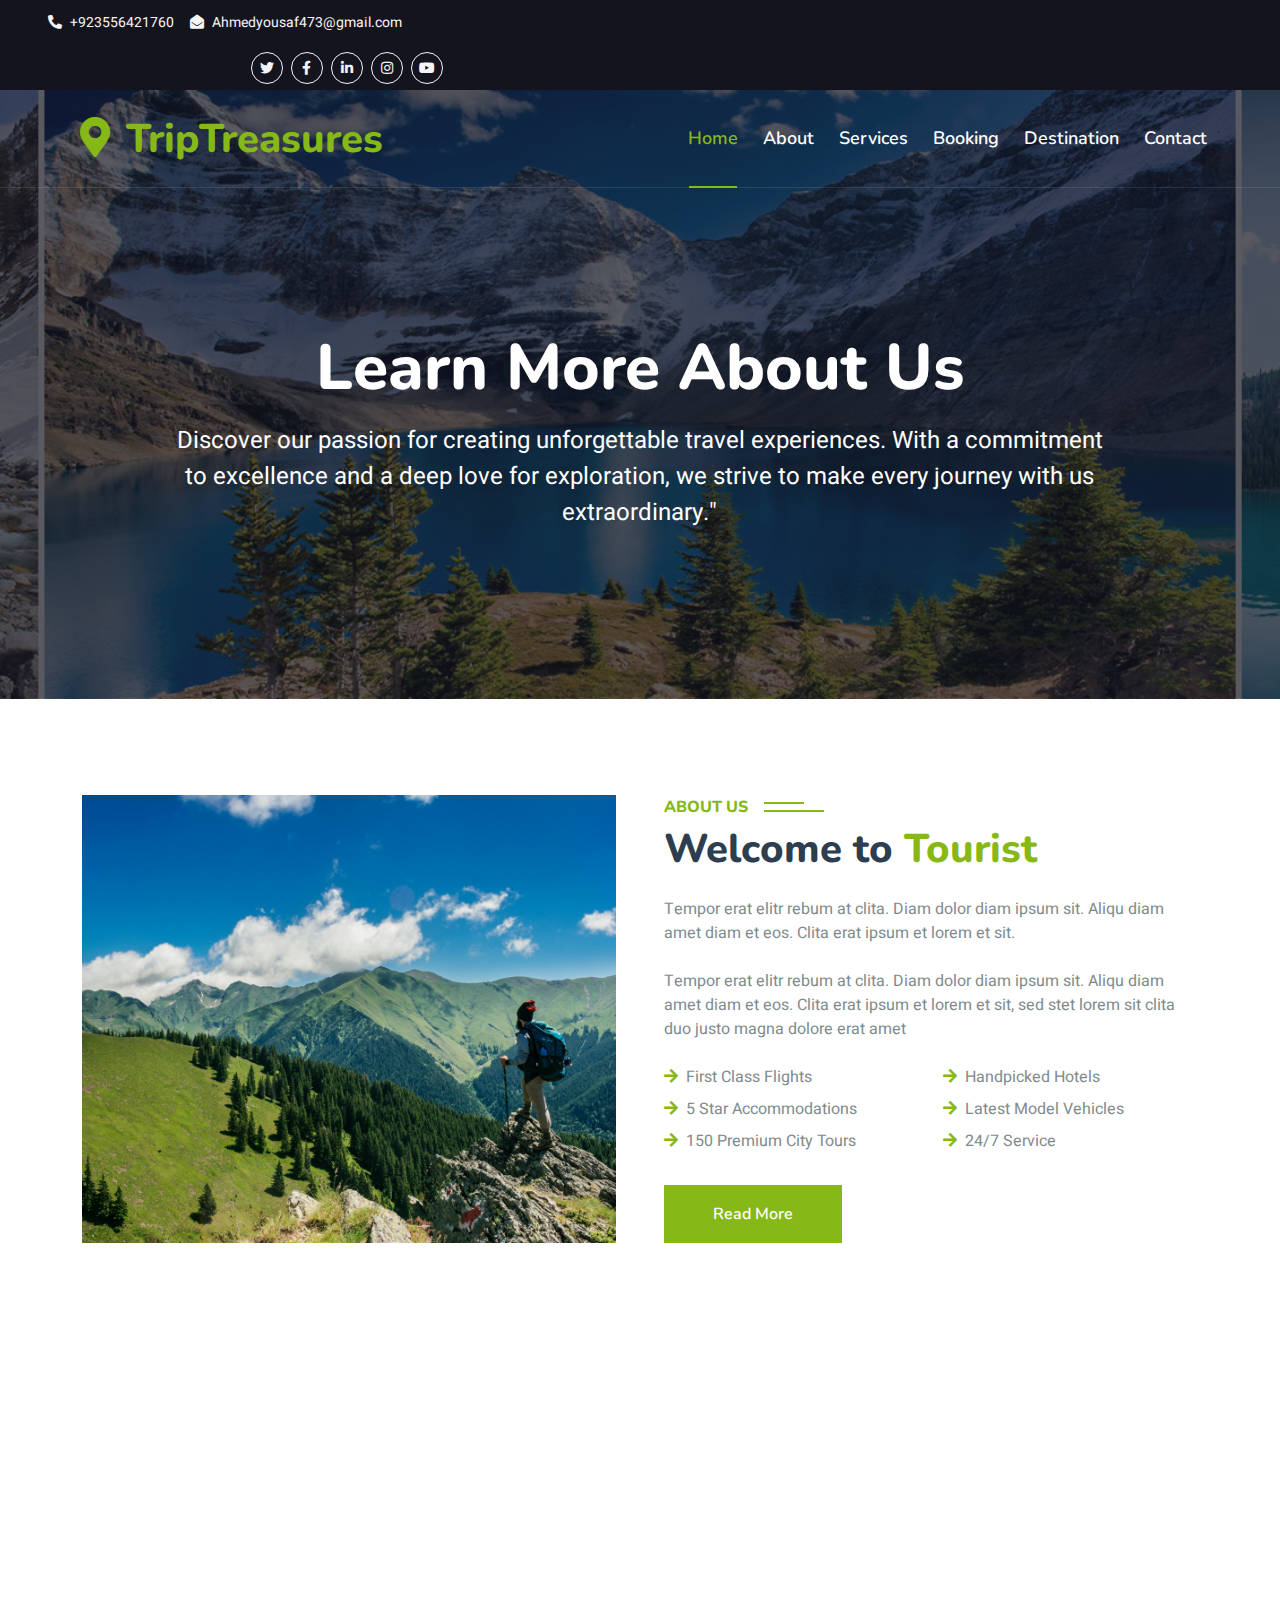
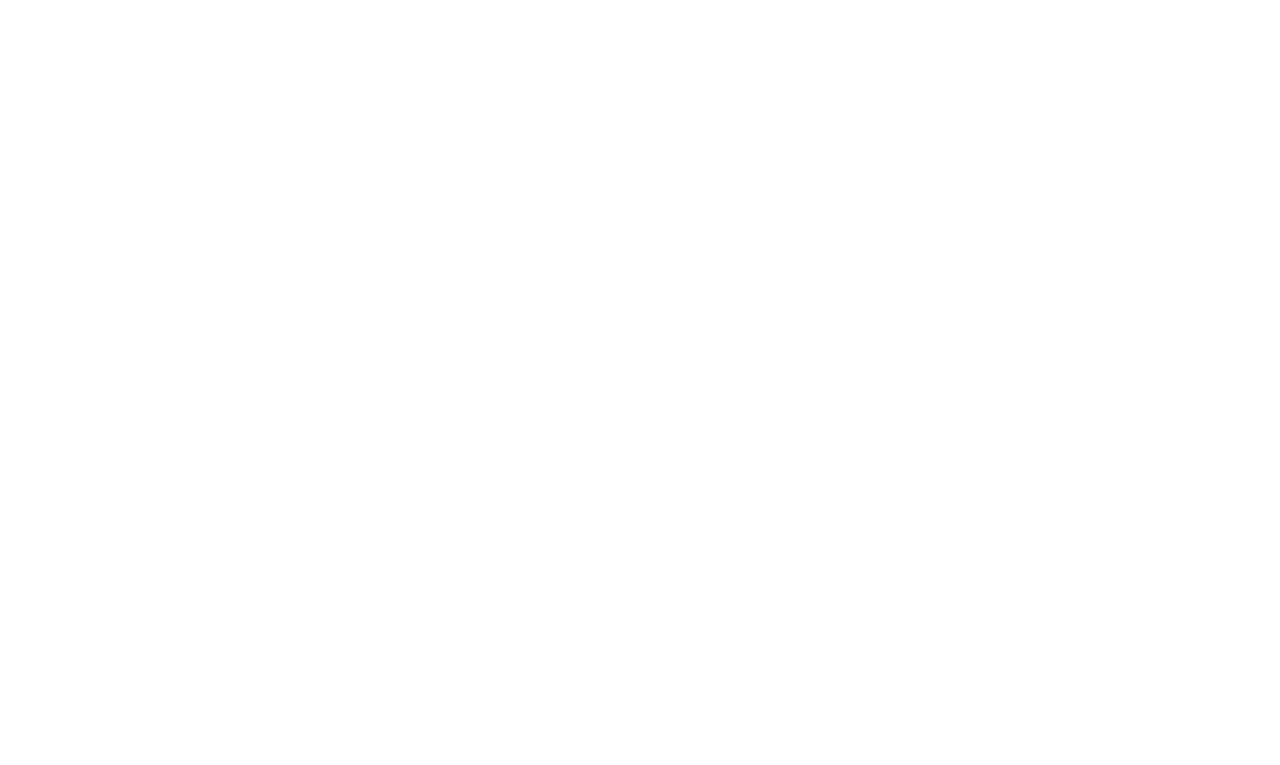
==== about.html @ 11f81f7a "Tour" ====
<!DOCTYPE html>
<html lang="en">

<head>
    <meta charset="utf-8">
    <title>Tourist - Travel Agency</title>
    <meta content="width=device-width, initial-scale=1.0" name="viewport">
    <meta content="" name="keywords">
    <meta content="" name="description">

    <!-- Favicon -->
    <link href="img/favicon.ico" rel="icon">

    <!-- Google Web Fonts -->
    <link rel="preconnect" href="https://fonts.googleapis.com">
    <link rel="preconnect" href="https://fonts.gstatic.com" crossorigin>
    <link href="https://fonts.googleapis.com/css2?family=Heebo:wght@400;500;600&family=Nunito:wght@600;700;800&display=swap" rel="stylesheet">

    <!-- Icon Font Stylesheet -->
    <link href="https://cdnjs.cloudflare.com/ajax/libs/font-awesome/5.10.0/css/all.min.css" rel="stylesheet">
    <link href="https://cdn.jsdelivr.net/npm/bootstrap-icons@1.4.1/font/bootstrap-icons.css" rel="stylesheet">

    <!-- Libraries Stylesheet -->
    <link href="lib/animate/animate.min.css" rel="stylesheet">
    <link href="lib/owlcarousel/assets/owl.carousel.min.css" rel="stylesheet">
    <link href="lib/tempusdominus/css/tempusdominus-bootstrap-4.min.css" rel="stylesheet" />

    <!-- Customized Bootstrap Stylesheet -->
    <link href="css/bootstrap.min.css" rel="stylesheet">

    <!-- Template Stylesheet -->
    <link href="css/style.css" rel="stylesheet">
</head>

<body>
    <!-- Spinner Start -->
    <div id="spinner" class="show bg-white position-fixed translate-middle w-100 vh-100 top-50 start-50 d-flex align-items-center justify-content-center">
        <div class="spinner-border text-primary" style="width: 3rem; height: 3rem;" role="status">
            <span class="sr-only">Loading...</span>
        </div>
    </div>
    <!-- Spinner End -->
     


    <!-- Topbar Start -->
    <div class="container-fluid bg-dark px-5 d-none d-lg-block">
        <div class="row gx-0">
            <div class="col-lg-8 text-center text-lg-start mb-2 mb-lg-0">
                <div class="d-inline-flex align-items-center" style="height: 45px;">
                    <!-- <small class="me-3 text-light"><i class="fa fa-map-marker-alt me-2"></i>123 Street, New York, USA</small> -->
                    <small class="me-3 text-light"><i class="fa fa-phone-alt me-2"></i>+923556421760</small>
                    <small class="text-light"><i class="fa fa-envelope-open me-2"></i>Ahmedyousaf473@gmail.com</small>
                </div>
            </div>
            </div>
            <div class="col-lg-4 text-center text-lg-end">
                <div class="d-inline-flex align-items-center" style="height: 45px;">
                    <a class="btn btn-sm btn-outline-light btn-sm-square rounded-circle me-2" href=""><i class="fab fa-twitter fw-normal"></i></a>
                    <a class="btn btn-sm btn-outline-light btn-sm-square rounded-circle me-2" href=""><i class="fab fa-facebook-f fw-normal"></i></a>
                    <a class="btn btn-sm btn-outline-light btn-sm-square rounded-circle me-2" href=""><i class="fab fa-linkedin-in fw-normal"></i></a>
                    <a class="btn btn-sm btn-outline-light btn-sm-square rounded-circle me-2" href=""><i class="fab fa-instagram fw-normal"></i></a>
                    <a class="btn btn-sm btn-outline-light btn-sm-square rounded-circle" href=""><i class="fab fa-youtube fw-normal"></i></a>
                </div>
            </div>
        </div>
    </div>
    <!-- Topbar End -->


    <!-- Navbar & Hero Start -->
    <div class="container-fluid position-relative p-0">
        <nav class="navbar navbar-expand-lg navbar-light px-4 px-lg-5 py-3 py-lg-0">
            <a href="" class="navbar-brand p-0">
                <h1 class="text-primary m-0"><a><class class="fa fa-map-marker-alt me-3"></class></a></i>TripTreasures</h1>
                
            </a>
            <button class="navbar-toggler" type="button" data-bs-toggle="collapse" data-bs-target="#navbarCollapse">
                <span class="fa fa-bars"></span>
            </button>
            <div class="collapse navbar-collapse" id="navbarCollapse">
                <div class="navbar-nav ms-auto py-0">
                    <a href="index.html" class="nav-item nav-link active">Home</a>
                    <a href="about.html" class="nav-item nav-link">About</a>
                    <a href="service.html" class="nav-item nav-link">Services</a>
                   
                    <a href="booking.html" class="nav-item nav-link">Booking</a>
                    <a href="destination.html" class="nav-item nav-link">Destination</a>
                   
                    <a href="contact.html" class="nav-item nav-link">Contact</a>
                </div>
                
               
            </div>
        </nav>

        <div class="container-fluid bg-primary py-5 mb-5 hero-header">
            <div class="container py-5">
                <div class="row justify-content-center py-5">
                    <div class="col-lg-10 pt-lg-5 mt-lg-5 text-center">
                        <h1 class="display-3 text-white mb-3 animated slideInDown">Learn More About Us</h1>
                        <p class="fs-4 text-white mb-4 animated slideInDown">Discover our passion for creating unforgettable travel experiences. With a commitment to excellence and a deep love for exploration, we strive to make every journey with us extraordinary."</p>
                    </div>                    
                </div>
            </div>
        </div>
    </div>
    <!-- Navbar & Hero End -->


    <!-- About Start -->
    <div class="container-xxl py-5">
        <div class="container">
            <div class="row g-5">
                <div class="col-lg-6 wow fadeInUp" data-wow-delay="0.1s" style="min-height: 400px;">
                    <div class="position-relative h-100">
                        <img class="img-fluid position-absolute w-100 h-100" src="img/aboutt.jpg" alt="" style="object-fit: cover;">
                    </div>
                </div>
                <div class="col-lg-6 wow fadeInUp" data-wow-delay="0.3s">
                    <h6 class="section-title bg-white text-start text-primary pe-3">About Us</h6>
                    <h1 class="mb-4">Welcome to <span class="text-primary">Tourist</span></h1>
                    <p class="mb-4">Tempor erat elitr rebum at clita. Diam dolor diam ipsum sit. Aliqu diam amet diam et eos. Clita erat ipsum et lorem et sit.</p>
                    <p class="mb-4">Tempor erat elitr rebum at clita. Diam dolor diam ipsum sit. Aliqu diam amet diam et eos. Clita erat ipsum et lorem et sit, sed stet lorem sit clita duo justo magna dolore erat amet</p>
                    <div class="row gy-2 gx-4 mb-4">
                        <div class="col-sm-6">
                            <p class="mb-0"><i class="fa fa-arrow-right text-primary me-2"></i>First Class Flights</p>
                        </div>
                        <div class="col-sm-6">
                            <p class="mb-0"><i class="fa fa-arrow-right text-primary me-2"></i>Handpicked Hotels</p>
                        </div>
                        <div class="col-sm-6">
                            <p class="mb-0"><i class="fa fa-arrow-right text-primary me-2"></i>5 Star Accommodations</p>
                        </div>
                        <div class="col-sm-6">
                            <p class="mb-0"><i class="fa fa-arrow-right text-primary me-2"></i>Latest Model Vehicles</p>
                        </div>
                        <div class="col-sm-6">
                            <p class="mb-0"><i class="fa fa-arrow-right text-primary me-2"></i>150 Premium City Tours</p>
                        </div>
                        <div class="col-sm-6">
                            <p class="mb-0"><i class="fa fa-arrow-right text-primary me-2"></i>24/7 Service</p>
                        </div>
                    </div>
                    <a class="btn btn-primary py-3 px-5 mt-2" href="">Read More</a>
                </div>
            </div>
        </div>
        <div>
           

     <!-- whatsapp -->
     <div class="elfsight-app-4e9ace03-7a53-481e-9cab-a281f9178f1b" data-elfsight-app-lazy></div>
        </div>
    </div>
    <!-- About End -->


    <!-- Team Start -->
    <div class="container-xxl py-5">
        <div class="container">
            <div class="text-center wow fadeInUp" data-wow-delay="0.1s">
                <h6 class="section-title bg-white text-center text-primary px-3">Travel Guide</h6>
                <h1 class="mb-5">Meet Our Guide</h1>
            </div>
            <div class="row g-4">
                <div class="col-lg-3 col-md-6 wow fadeInUp" data-wow-delay="0.1s">
                    <div class="team-item">
                        <div class="overflow-hidden">
                            <img class="img-fluid" src="img/team-4.jpg" alt="">
                        </div>
                        <div class="position-relative d-flex justify-content-center" style="margin-top: -19px;">
                            <a class="btn btn-square mx-1" href=""><i class="fab fa-facebook-f"></i></a>
                            <a class="btn btn-square mx-1" href=""><i class="fab fa-twitter"></i></a>
                            <a class="btn btn-square mx-1" href=""><i class="fab fa-instagram"></i></a>
                        </div>
                        <div class="text-center p-4">
                            <h5 class="mb-0">Full Name</h5>
                            <small>Designation</small>
                        </div>
                    </div>
                </div>
                <div class="col-lg-3 col-md-6 wow fadeInUp" data-wow-delay="0.3s">
                    <div class="team-item">
                        <div class="overflow-hidden">
                            <img class="img-fluid" src="img/team-4.jpg" alt="">
                        </div>
                        <div class="position-relative d-flex justify-content-center" style="margin-top: -19px;">
                            <a class="btn btn-square mx-1" href=""><i class="fab fa-facebook-f"></i></a>
                            <a class="btn btn-square mx-1" href=""><i class="fab fa-twitter"></i></a>
                            <a class="btn btn-square mx-1" href=""><i class="fab fa-instagram"></i></a>
                        </div>
                        <div class="text-center p-4">
                            <h5 class="mb-0">Full Name</h5>
                            <small>Designation</small>
                        </div>
                    </div>
                </div>
                <div class="col-lg-3 col-md-6 wow fadeInUp" data-wow-delay="0.5s">
                    <div class="team-item">
                        <div class="overflow-hidden">
                            <img class="img-fluid" src="img/team-4.jpg" alt="">
                        </div>
                        <div class="position-relative d-flex justify-content-center" style="margin-top: -19px;">
                            <a class="btn btn-square mx-1" href=""><i class="fab fa-facebook-f"></i></a>
                            <a class="btn btn-square mx-1" href=""><i class="fab fa-twitter"></i></a>
                            <a class="btn btn-square mx-1" href=""><i class="fab fa-instagram"></i></a>
                        </div>
                        <div class="text-center p-4">
                            <h5 class="mb-0">Full Name</h5>
                            <small>Designation</small>
                        </div>
                    </div>
                </div>
                <div class="col-lg-3 col-md-6 wow fadeInUp" data-wow-delay="0.7s">
                    <div class="team-item">
                        <div class="overflow-hidden">
                            <img class="img-fluid" src="img/team-4.jpg" alt="">
                        </div>
                        <div class="position-relative d-flex justify-content-center" style="margin-top: -19px;">
                            <a class="btn btn-square mx-1" href=""><i class="fab fa-facebook-f"></i></a>
                            <a class="btn btn-square mx-1" href=""><i class="fab fa-twitter"></i></a>
                            <a class="btn btn-square mx-1" href=""><i class="fab fa-instagram"></i></a>
                        </div>
                        <div class="text-center p-4">
                            <h5 class="mb-0">Full Name</h5>
                            <small>Designation</small>
                        </div>
                    </div>
                </div>
            </div>
        </div>
    </div>
    <!-- Team End -->
        

    <!-- Footer Start -->
    <div class="container-fluid bg-dark text-light footer pt-5 mt-5 wow fadeIn" data-wow-delay="0.1s">
        <div class="container py-5">
            <div class="row g-5">
                <div class="col-lg-4 col-md-6">
                    <h4 class="text-white mb-3">Company</h4>
                    <a class="btn btn-link" href="">About Us</a>
                    <a class="btn btn-link" href="">Contact Us</a>
                    <a class="btn btn-link" href="">Privacy Policy</a>
                    <a class="btn btn-link" href="">Terms & Condition</a>
                    <a class="btn btn-link" href="">FAQs & Help</a>
                </div>
                <div class="col-lg-4 col-md-6">
                    <h4 class="text-white mb-3">Contact</h4>
                    <!-- <p class="mb-2"><i class="fa fa-map-marker-alt me-3"></i>123 Street, New York, USA</p> -->
                    <p class="mb-2"><i class="fa fa-phone-alt me-3"></i>+923556421760</p>
                    <p class="mb-2"><i class="fa fa-envelope me-3"></i>Ahmedyousaf473@gmail.com</p>
                    <div class="d-flex pt-2">
                        <a class="btn btn-outline-light btn-social" href=""><i class="fab fa-twitter"></i></a>
                        <a class="btn btn-outline-light btn-social" href=""><i class="fab fa-facebook-f"></i></a>
                        <a class="btn btn-outline-light btn-social" href=""><i class="fab fa-youtube"></i></a>
                        <a class="btn btn-outline-light btn-social" href=""><i class="fab fa-linkedin-in"></i></a>
                    </div>
                </div>
                <div class="col-lg-4 col-md-6">
                    <h4 class="text-white mb-3">Facebook</h4>
                    <div class="row g-2 pt-2">
                        <div class="col-4">
                            <img class="img-fluid bg-light p-1" src="img/package-1.jpg" alt="">
                        </div>
                        <div class="col-4">
                            <img class="img-fluid bg-light p-1" src="img/package-2.jpg" alt="">
                        </div>
                        <div class="col-4">
                            <img class="img-fluid bg-light p-1" src="img/package-3.jpg" alt="">
                        </div>
                        <div class="col-4">
                            <img class="img-fluid bg-light p-1" src="img/footer1.jpg" alt="">
                        </div>
                        <div class="col-4">
                            <img class="img-fluid bg-light p-1" src="img/footer4.jpg" alt="">
                        </div>
                        <div class="col-4">
                            <img class="img-fluid bg-light p-1" src="img/footer2.jpg" alt="">
                        </div>
                    </div>
                </div>
             
            </div>
        </div>
        <div class="container">
            <div class="copyright">
                <div class="row">
                    <div class="col-md-6 text-center text-md-start mb-3 mb-md-0">
                        &copy; <a class="border-bottom" href="#">Your TripTreasures</a>, All Right Reserved.

                        
                    </div>
                    <div class="col-md-6 text-center text-md-end">
                        <div class="footer-menu">
                            <a href="">Home</a>
                            <a href="">Cookies</a>
                            <a href="">Help</a>
                            <a href="">FQAs</a>
                        </div>
                    </div>
                </div>
            </div>
        </div>
    </div>
    <!-- Footer End -->

    <!-- Back to Top -->
    <!-- <a href="#" class="btn btn-lg btn-primary btn-lg-square back-to-top"><i class="bi bi-arrow-up"></i></a> -->


    <!-- JavaScript Libraries -->
    <script src="https://code.jquery.com/jquery-3.4.1.min.js"></script>
    <script src="https://cdn.jsdelivr.net/npm/bootstrap@5.0.0/dist/js/bootstrap.bundle.min.js"></script>
    <script src="lib/wow/wow.min.js"></script>
    <script src="lib/easing/easing.min.js"></script>
    <script src="lib/waypoints/waypoints.min.js"></script>
    <script src="lib/owlcarousel/owl.carousel.min.js"></script>
    <script src="lib/tempusdominus/js/moment.min.js"></script>
    <script src="lib/tempusdominus/js/moment-timezone.min.js"></script>
    <script src="lib/tempusdominus/js/tempusdominus-bootstrap-4.min.js"></script>
    
     <!-- whatsapp -->
     <script src="https://static.elfsight.com/platform/platform.js" data-use-service-core defer></script>

    <!-- Template Javascript -->
    <script src="js/main.js"></script>
</body>

</html>
---- css/style.css ----
/********** Template CSS **********/
:root {
    --primary: #86B817;
    --secondary: #FE8800;
    --light: #F5F5F5;
    --dark: #14141F;
}

.fw-medium {
    font-weight: 600 !important;
}

.fw-semi-bold {
    font-weight: 700 !important;
}

.back-to-top {
    position: fixed;
    display: none;
    right: 45px;
    bottom: 45px;
    z-index: 99;
}


/*** Spinner ***/
#spinner {
    opacity: 0;
    visibility: hidden;
    transition: opacity .5s ease-out, visibility 0s linear .5s;
    z-index: 99999;
}

#spinner.show {
    transition: opacity .5s ease-out, visibility 0s linear 0s;
    visibility: visible;
    opacity: 1;
}


/*** Button ***/
.btn {
    font-family: 'Nunito', sans-serif;
    font-weight: 600;
    transition: .5s;
}

.btn.btn-primary,
.btn.btn-secondary {
    color: #FFFFFF;
}

.btn-square {
    width: 38px;
    height: 38px;
}

.btn-sm-square {
    width: 32px;
    height: 32px;
}

.btn-lg-square {
    width: 48px;
    height: 48px;
}

.btn-square,
.btn-sm-square,
.btn-lg-square {
    padding: 0;
    display: flex;
    align-items: center;
    justify-content: center;
    font-weight: normal;
    border-radius: 0px;
}


/*** Navbar ***/
.navbar-light .navbar-nav .nav-link {
    font-family: 'Nunito', sans-serif;
    position: relative;
    margin-right: 25px;
    padding: 35px 0;
    color: #FFFFFF !important;
    font-size: 18px;
    font-weight: 600;
    outline: none;
    transition: .5s;
}

.sticky-top.navbar-light .navbar-nav .nav-link {
    padding: 20px 0;
    color: var(--dark) !important;
}

.navbar-light .navbar-nav .nav-link:hover,
.navbar-light .navbar-nav .nav-link.active {
    color: var(--primary) !important;
}

.navbar-light .navbar-brand img {
    max-height: 60px;
    transition: .5s;
}

.sticky-top.navbar-light .navbar-brand img {
    max-height: 45px;
}

@media (max-width: 991.98px) {
    .sticky-top.navbar-light {
        position: relative;
        background: #FFFFFF;
    }

    .navbar-light .navbar-collapse {
        margin-top: 15px;
        border-top: 1px solid #DDDDDD;
    }

    .navbar-light .navbar-nav .nav-link,
    .sticky-top.navbar-light .navbar-nav .nav-link {
        padding: 10px 0;
        margin-left: 0;
        color: var(--dark) !important;
    }

    .navbar-light .navbar-brand img {
        max-height: 45px;
    }
}

@media (min-width: 992px) {
    .navbar-light {
        position: absolute;
        width: 100%;
        top: 0;
        left: 0;
        border-bottom: 1px solid rgba(256, 256, 256, .1);
        z-index: 999;
    }
    
    .sticky-top.navbar-light {
        position: fixed;
        background: #FFFFFF;
    }

    .navbar-light .navbar-nav .nav-link::before {
        position: absolute;
        content: "";
        width: 0;
        height: 2px;
        bottom: -1px;
        left: 50%;
        background: var(--primary);
        transition: .5s;
    }

    .navbar-light .navbar-nav .nav-link:hover::before,
    .navbar-light .navbar-nav .nav-link.active::before {
        width: calc(100% - 2px);
        left: 1px;
    }

    .navbar-light .navbar-nav .nav-link.nav-contact::before {
        display: none;
    }
}


/*** Hero Header ***/
.hero-header {
    background: linear-gradient(rgba(20, 20, 31, .7), rgba(20, 20, 31, .7)), url(../img/hero_bg.jpg);
    background-position: center center;
    background-repeat: no-repeat;
    background-size: cover;
}

.breadcrumb-item + .breadcrumb-item::before {
    color: rgba(255, 255, 255, .5);
}


/*** Section Title ***/
.section-title {
    position: relative;
    display: inline-block;
    text-transform: uppercase;
}

.section-title::before {
    position: absolute;
    content: "";
    width: calc(100% + 80px);
    height: 2px;
    top: 4px;
    left: -40px;
    background: var(--primary);
    z-index: -1;
}

.section-title::after {
    position: absolute;
    content: "";
    width: calc(100% + 120px);
    height: 2px;
    bottom: 5px;
    left: -60px;
    background: var(--primary);
    z-index: -1;
}

.section-title.text-start::before {
    width: calc(100% + 40px);
    left: 0;
}

.section-title.text-start::after {
    width: calc(100% + 60px);
    left: 0;
}


/*** Service ***/
.service-item {
    box-shadow: 0 0 45px rgba(0, 0, 0, .08);
    transition: .5s;
}

.service-item:hover {
    background: var(--primary);
}

.service-item * {
    transition: .5s;
}

.service-item:hover * {
    color: var(--light) !important;
}


/*** Destination ***/
.destination img {
    transition: .5s;
}

.destination a:hover img {
    transform: scale(1.1);
}


/*** Package ***/
.package-item {
    box-shadow: 0 0 45px rgba(0, 0, 0, .08);
}

.package-item img {
    transition: .5s;
}

.package-item:hover img {
    transform: scale(1.1);
}


/*** Booking ***/
.booking {
    background: linear-gradient(rgba(15, 23, 43, .7), rgba(15, 23, 43, .7)), url(../img/booking-bg.jpg);
    background-position: center center;
    background-repeat: no-repeat;
    background-size: cover;
}


/*** Team ***/
.team-item {
    box-shadow: 0 0 45px rgba(0, 0, 0, .08);
}

.team-item img {
    transition: .5s;
}

.team-item:hover img {
    transform: scale(1.1);
}

.team-item .btn {
    background: #FFFFFF;
    color: var(--primary);
    border-radius: 20px;
    border-bottom: 1px solid var(--primary);
}

.team-item .btn:hover {
    background: var(--primary);
    color: #FFFFFF;
}


/*** Testimonial ***/
.testimonial-carousel::before {
    position: absolute;
    content: "";
    top: 0;
    left: 0;
    height: 100%;
    width: 0;
    background: linear-gradient(to right, rgba(255, 255, 255, 1) 0%, rgba(255, 255, 255, 0) 100%);
    z-index: 1;
}

.testimonial-carousel::after {
    position: absolute;
    content: "";
    top: 0;
    right: 0;
    height: 100%;
    width: 0;
    background: linear-gradient(to left, rgba(255, 255, 255, 1) 0%, rgba(255, 255, 255, 0) 100%);
    z-index: 1;
}

@media (min-width: 768px) {
    .testimonial-carousel::before,
    .testimonial-carousel::after {
        width: 200px;
    }
}

@media (min-width: 992px) {
    .testimonial-carousel::before,
    .testimonial-carousel::after {
        width: 300px;
    }
}

.testimonial-carousel .owl-item .testimonial-item,
.testimonial-carousel .owl-item.center .testimonial-item * {
    transition: .5s;
}

.testimonial-carousel .owl-item.center .testimonial-item {
    background: var(--primary) !important;
    border-color: var(--primary) !important;
}

.testimonial-carousel .owl-item.center .testimonial-item * {
    color: #FFFFFF !important;
}

.testimonial-carousel .owl-dots {
    margin-top: 24px;
    display: flex;
    align-items: flex-end;
    justify-content: center;
}

.testimonial-carousel .owl-dot {
    position: relative;
    display: inline-block;
    margin: 0 5px;
    width: 15px;
    height: 15px;
    border: 1px solid #CCCCCC;
    border-radius: 15px;
    transition: .5s;
}

.testimonial-carousel .owl-dot.active {
    background: var(--primary);
    border-color: var(--primary);
}


/*** Footer ***/
.footer .btn.btn-social {
    margin-right: 5px;
    width: 35px;
    height: 35px;
    display: flex;
    align-items: center;
    justify-content: center;
    color: var(--light);
    font-weight: normal;
    border: 1px solid #FFFFFF;
    border-radius: 35px;
    transition: .3s;
}

.footer .btn.btn-social:hover {
    color: var(--primary);
}

.footer .btn.btn-link {
    display: block;
    margin-bottom: 5px;
    padding: 0;
    text-align: left;
    color: #FFFFFF;
    font-size: 15px;
    font-weight: normal;
    text-transform: capitalize;
    transition: .3s;
}

.footer .btn.btn-link::before {
    position: relative;
    content: "\f105";
    font-family: "Font Awesome 5 Free";
    font-weight: 900;
    margin-right: 10px;
}

.footer .btn.btn-link:hover {
    letter-spacing: 1px;
    box-shadow: none;
}

.footer .copyright {
    padding: 25px 0;
    font-size: 15px;
    border-top: 1px solid rgba(256, 256, 256, .1);
}

.footer .copyright a {
    color: var(--light);
}

.footer .footer-menu a {
    margin-right: 15px;
    padding-right: 15px;
    border-right: 1px solid rgba(255, 255, 255, .1);
}

.footer .footer-menu a:last-child {
    margin-right: 0;
    padding-right: 0;
    border-right: none;
}
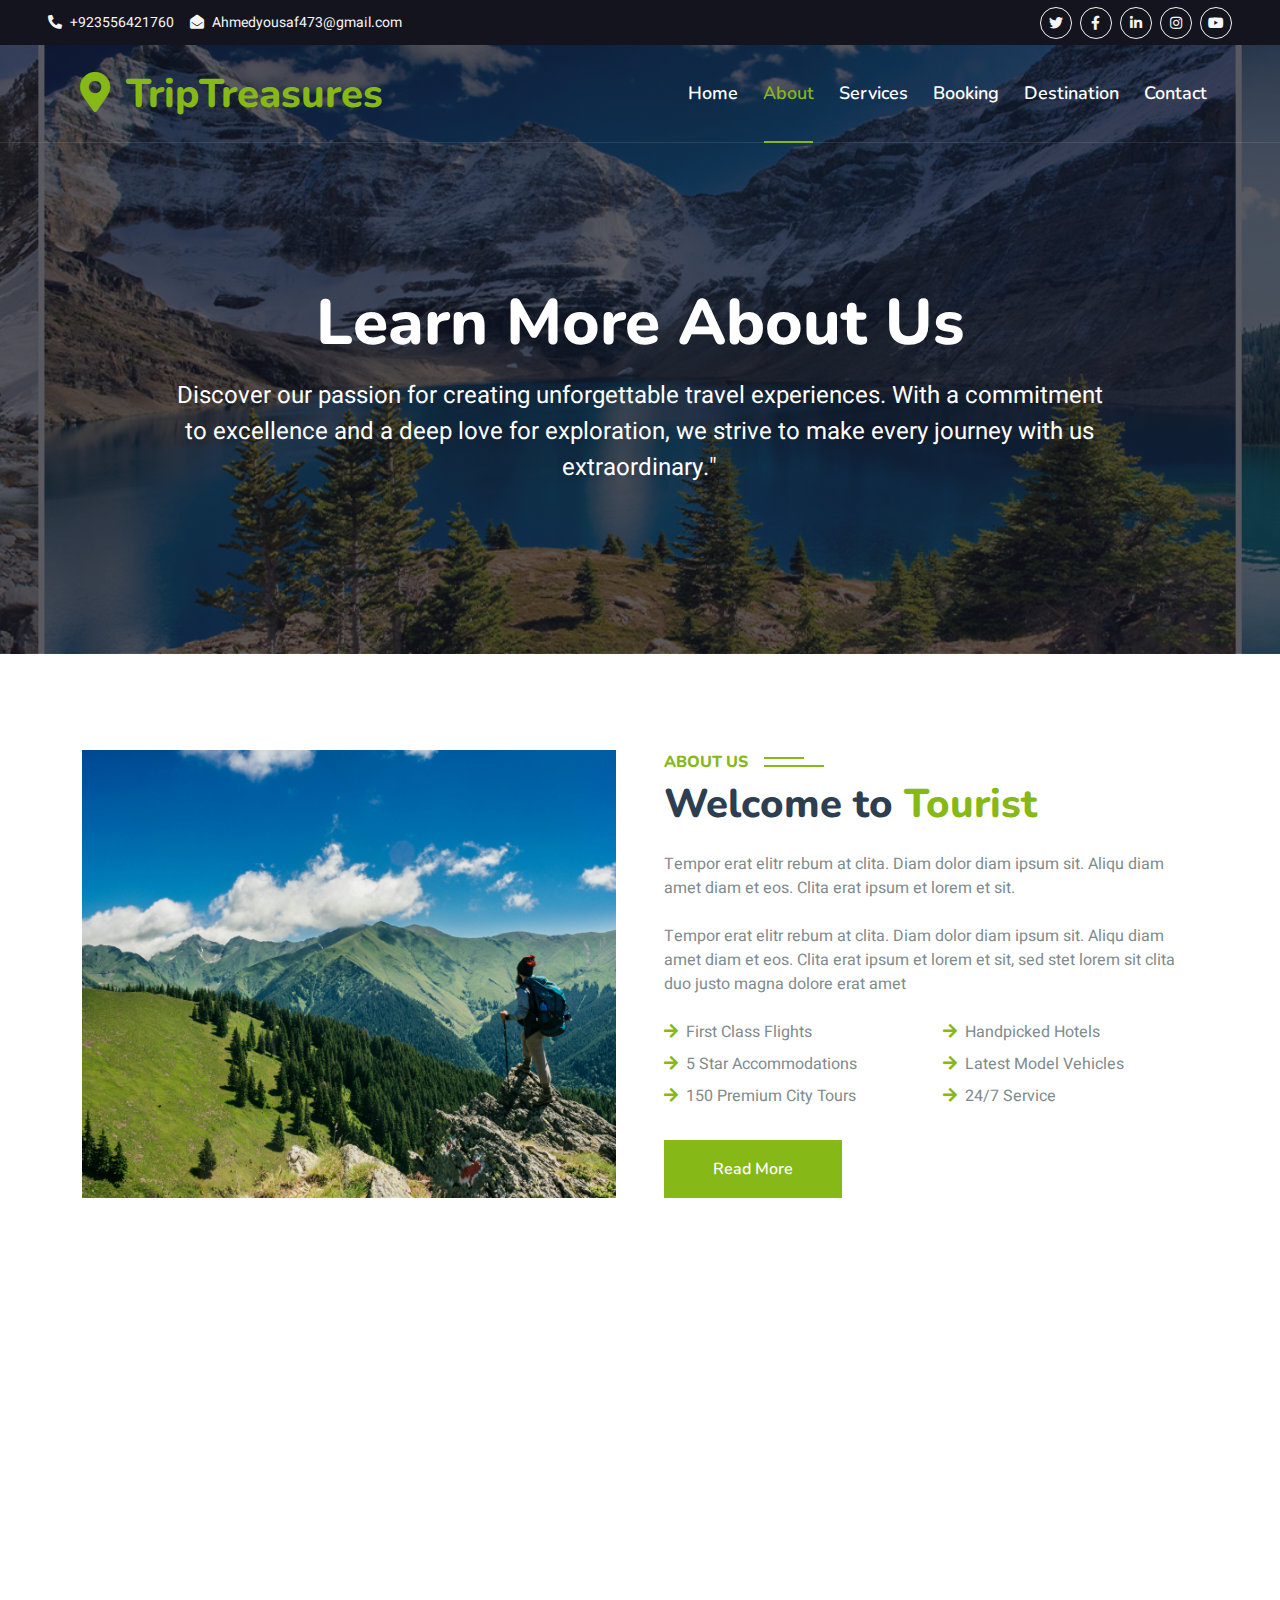
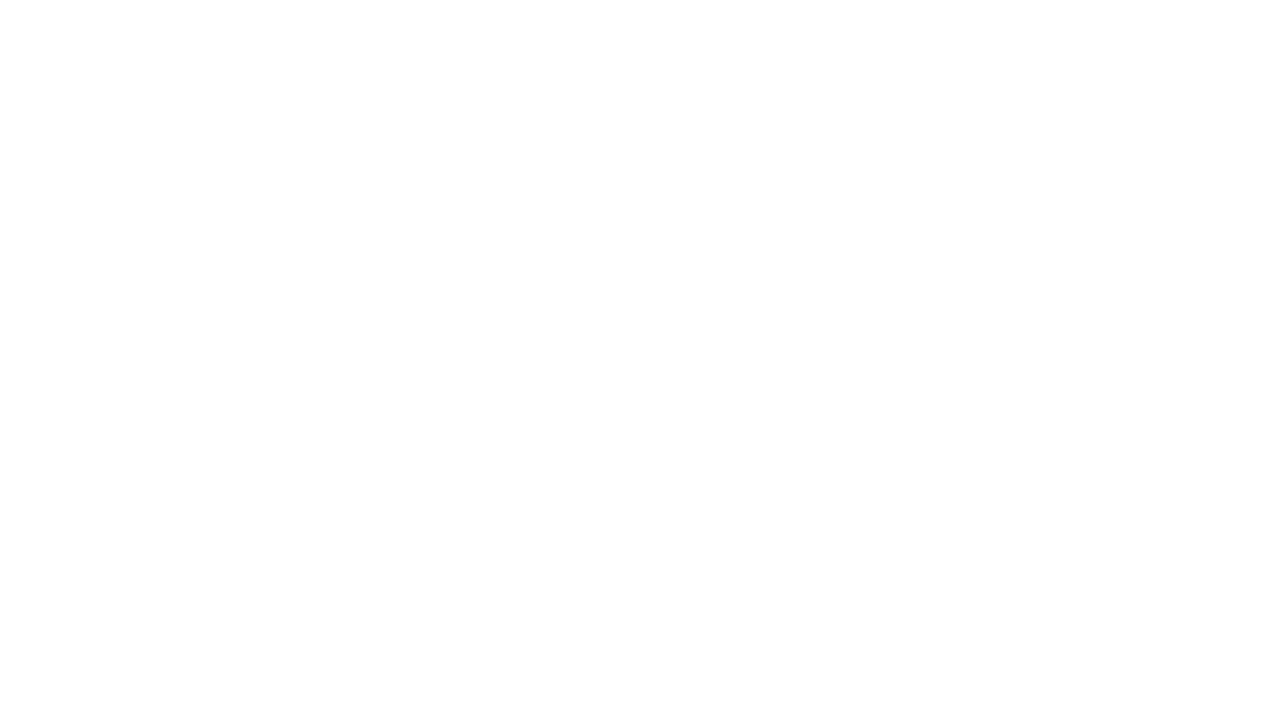
==== commit 8254b093: "update teh toolbar" ====
--- a/about.html
+++ b/about.html
@@ -52,7 +52,6 @@
                     <small class="me-3 text-light"><i class="fa fa-phone-alt me-2"></i>+923556421760</small>
                     <small class="text-light"><i class="fa fa-envelope-open me-2"></i>Ahmedyousaf473@gmail.com</small>
                 </div>
-            </div>
             </div>
             <div class="col-lg-4 text-center text-lg-end">
                 <div class="d-inline-flex align-items-center" style="height: 45px;">
@@ -80,8 +79,8 @@
             </button>
             <div class="collapse navbar-collapse" id="navbarCollapse">
                 <div class="navbar-nav ms-auto py-0">
-                    <a href="index.html" class="nav-item nav-link active">Home</a>
-                    <a href="about.html" class="nav-item nav-link">About</a>
+                    <a href="index.html" class="nav-item nav-link">Home</a>
+                    <a href="about.html" class="nav-item nav-link active">About</a>
                     <a href="service.html" class="nav-item nav-link">Services</a>
                    
                     <a href="booking.html" class="nav-item nav-link">Booking</a>
